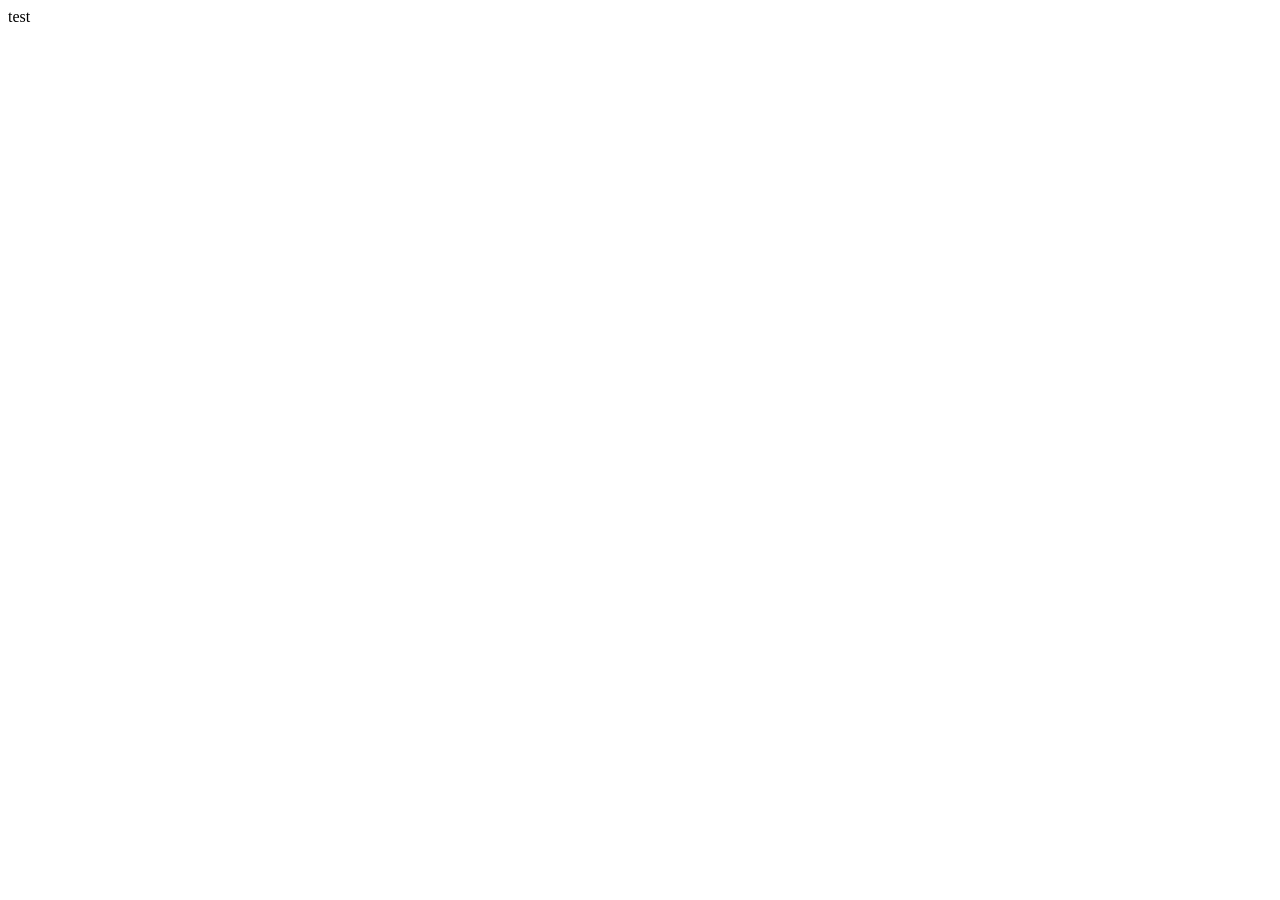
==== coreVcl/templates/index.html @ 18e7ca16 "adding login page and modify nginx config" ====
<!DOCTYPE html>
<html lang="en">

<head>
  <meta charset="UTF-8">
  <meta name="viewport" content="width=device-width, initial-scale=1">
  <title>Login</title>
  <!-- 1. 補上 Roboto 字體 -->
  <link rel="stylesheet"
    href="https://fonts.googleapis.com/css?family=Roboto:400,100,300,500,700,900&font-display=swap">

  <!-- 2. 補上 Font Awesome 圖標庫 -->
  <link rel="stylesheet" href="https://maxcdn.bootstrapcdn.com/font-awesome/4.3.0/css/font-awesome.min.css">
  <!-- <link href="/static/css/login.css" rel="stylesheet"> -->
</head>

<body>
  test
  <!-- 4. 💡 關鍵：必須在你的 login.js 之前，先載入 jQuery 庫 -->
  <!-- <script src="https://cdnjs.cloudflare.com/ajax/libs/jquery/2.1.3/jquery.min.js"></script> -->
  <!---->
  <!-- 5. 你的本地 JS -->
  <!-- <script src="/static/js/login.js"></script> -->
</body>

</html>
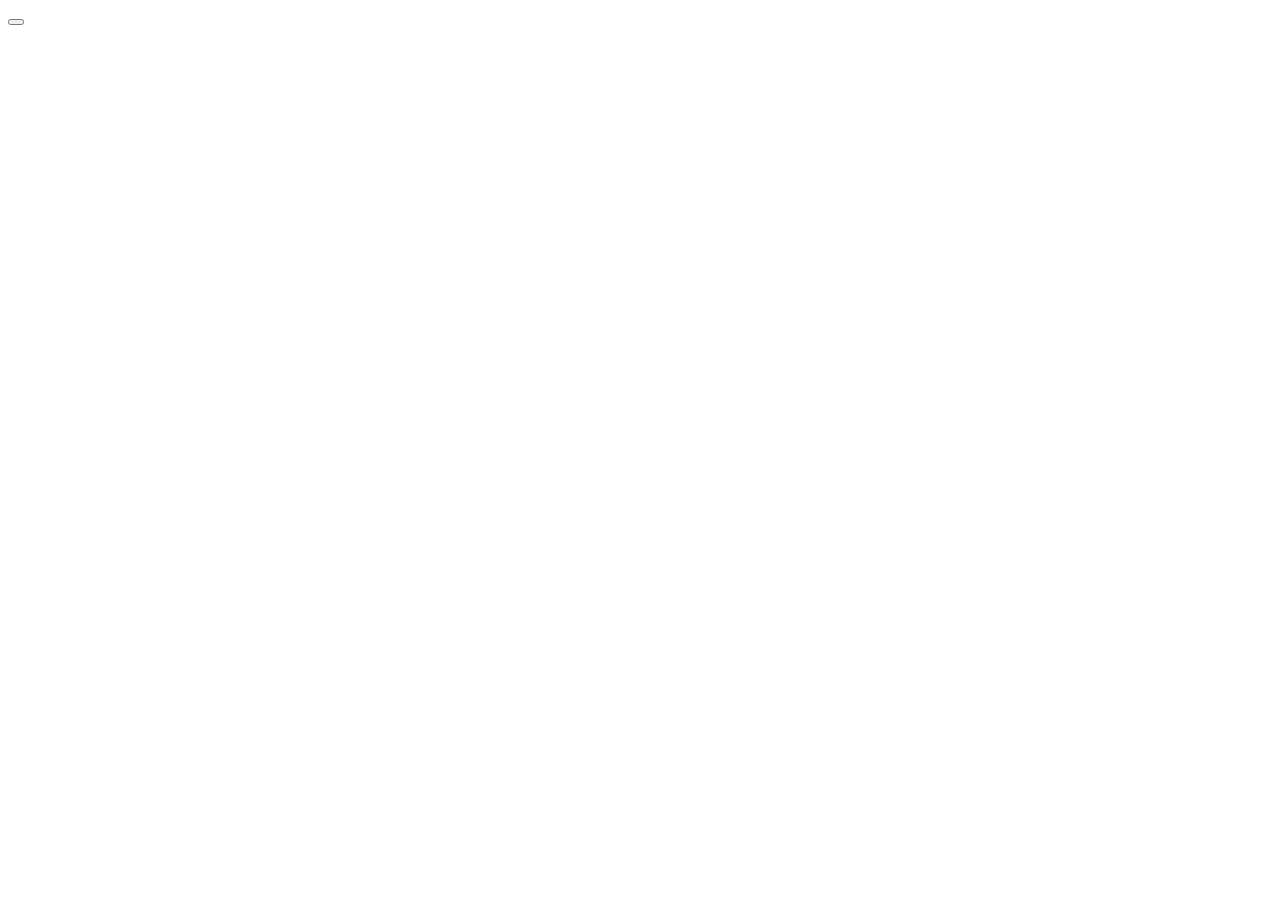
==== commit e12e7740: "adding html structure" ====
--- a/coreVcl/templates/index.html
+++ b/coreVcl/templates/index.html
@@ -15,12 +15,14 @@
 </head>
 
 <body>
-  test
-  <!-- 4. 💡 關鍵：必須在你的 login.js 之前，先載入 jQuery 庫 -->
-  <!-- <script src="https://cdnjs.cloudflare.com/ajax/libs/jquery/2.1.3/jquery.min.js"></script> -->
-  <!---->
-  <!-- 5. 你的本地 JS -->
-  <!-- <script src="/static/js/login.js"></script> -->
+  <div class="app-shell">
+
+    <head class="top-nav">
+      <button class="nav-mode-btn" type=""></button>
+
+    </head>
+
+  </div>
 </body>
 
 </html>
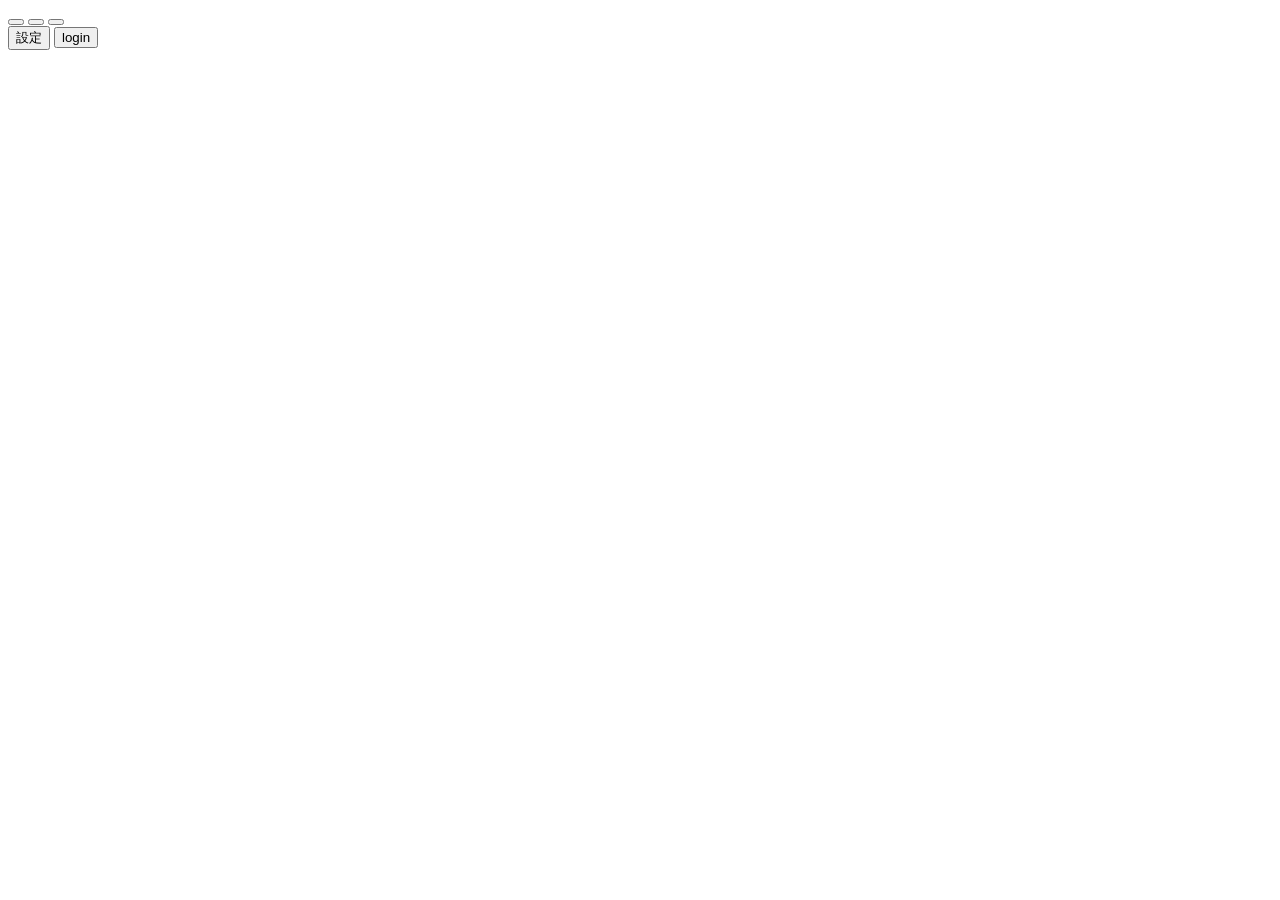
==== commit 46bbc055: "adding app css/js code" ====
--- a/coreVcl/templates/index.html
+++ b/coreVcl/templates/index.html
@@ -11,18 +11,36 @@
 
   <!-- 2. 補上 Font Awesome 圖標庫 -->
   <link rel="stylesheet" href="https://maxcdn.bootstrapcdn.com/font-awesome/4.3.0/css/font-awesome.min.css">
-  <!-- <link href="/static/css/login.css" rel="stylesheet"> -->
+  <link href="/static/css/app/app-shell.css" rel="stylesheet">
 </head>
 
 <body>
   <div class="app-shell">
 
     <head class="top-nav">
-      <button class="nav-mode-btn" type=""></button>
-
+      <button class="nav-mode-btn" type="" data-mode="home-page"></button>
+      <button class="nav-mode-btn" type="" data-mode="live-manager"></button>
+      <button class="nav-mode-btn" type="" data-mode="video-tools"></button>
+      <div class="top-nav-utility">
+        <button type="">設定</button>
+        <button type="">login</button>
+      </div>
     </head>
 
+    <div class="body-area">
+      <aside class="sidebar">
+
+      </aside>
+      <main class="content-area">
+
+      </main>
+
+    </div>
+
   </div>
+  <script src="static/js/app/nav-config.js"></script>
+  <script src="static/js/app/app-shell.js"></script>
+  <script src="static/js/common.js"></script>
 </body>
 
 </html>
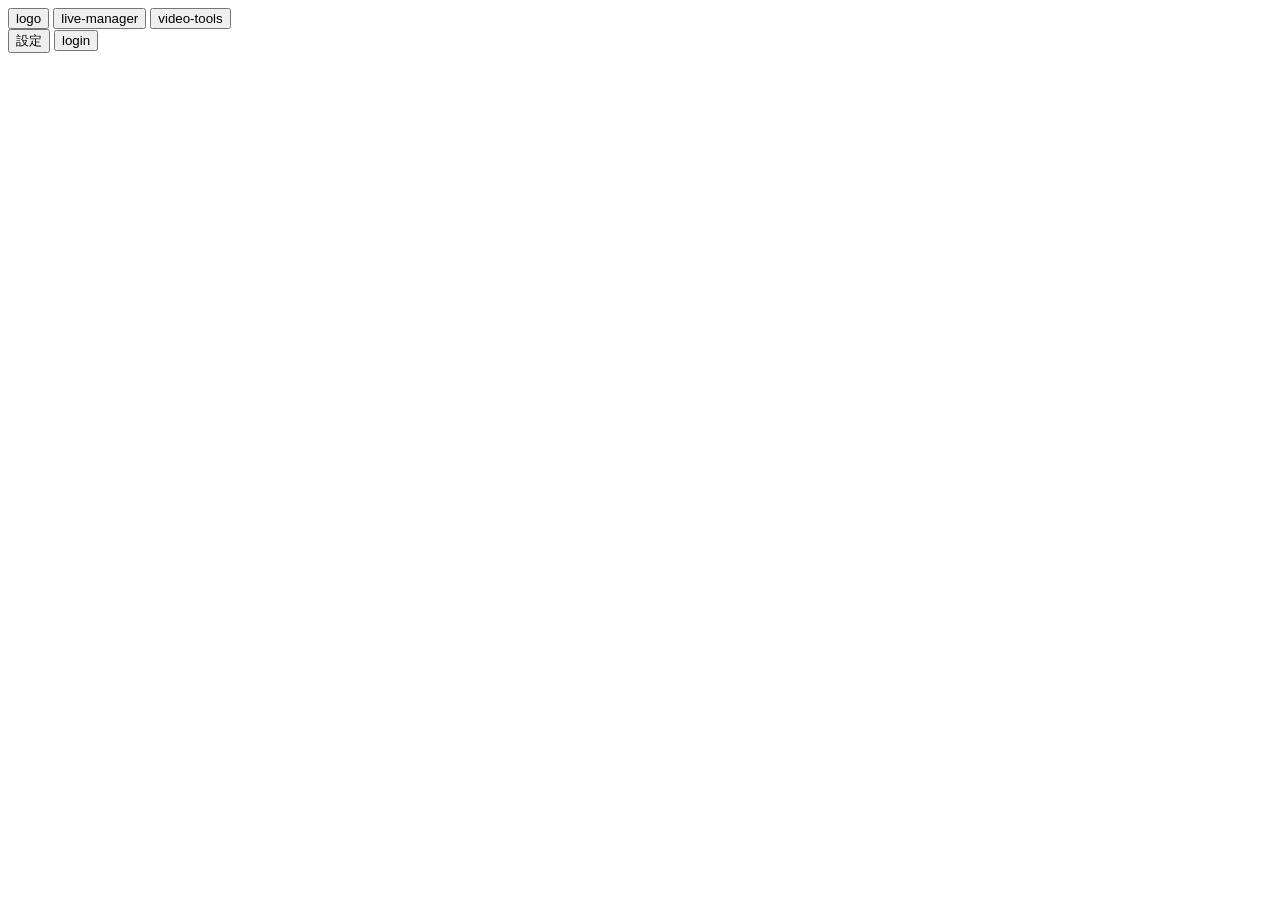
==== commit 58a49b98: "adding css/html of test page and modify home page" ====
--- a/coreVcl/templates/index.html
+++ b/coreVcl/templates/index.html
@@ -17,15 +17,15 @@
 <body>
   <div class="app-shell">
 
-    <head class="top-nav">
-      <button class="nav-mode-btn" type="" data-mode="home-page"></button>
-      <button class="nav-mode-btn" type="" data-mode="live-manager"></button>
-      <button class="nav-mode-btn" type="" data-mode="video-tools"></button>
+    <header class="top-nav">
+      <button class="nav-mode-btn" type="button" data-mode="home-page">logo</button>
+      <button class="nav-mode-btn" type="button" data-mode="live-manager">live-manager</button>
+      <button class="nav-mode-btn" type="button" data-mode="video-tools">video-tools</button>
       <div class="top-nav-utility">
         <button type="">設定</button>
         <button type="">login</button>
       </div>
-    </head>
+    </header>
 
     <div class="body-area">
       <aside class="sidebar">
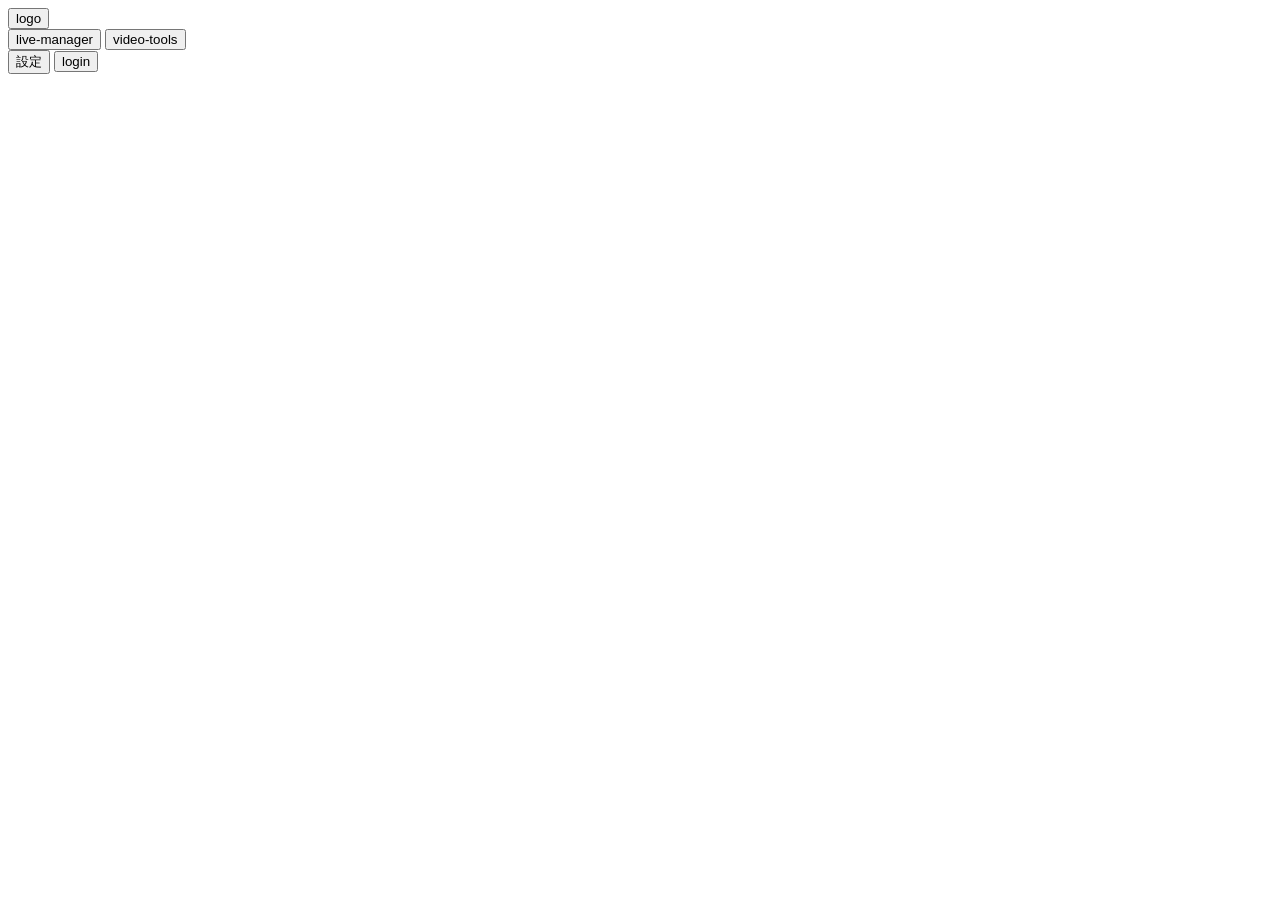
==== commit a6763a6f: "modify css of index.html" ====
--- a/coreVcl/templates/index.html
+++ b/coreVcl/templates/index.html
@@ -18,9 +18,13 @@
   <div class="app-shell">
 
     <header class="top-nav">
-      <button class="nav-mode-btn" type="button" data-mode="home-page">logo</button>
-      <button class="nav-mode-btn" type="button" data-mode="live-manager">live-manager</button>
-      <button class="nav-mode-btn" type="button" data-mode="video-tools">video-tools</button>
+      <div class="logo-btn">
+        <button class="nav-mode-btn" type="button" data-mode="home-page">logo</button>
+      </div>
+      <div class="nav-item">
+        <button class="nav-mode-btn" type="button" data-mode="live-manager">live-manager</button>
+        <button class="nav-mode-btn" type="button" data-mode="video-tools">video-tools</button>
+      </div>
       <div class="top-nav-utility">
         <button type="">設定</button>
         <button type="">login</button>
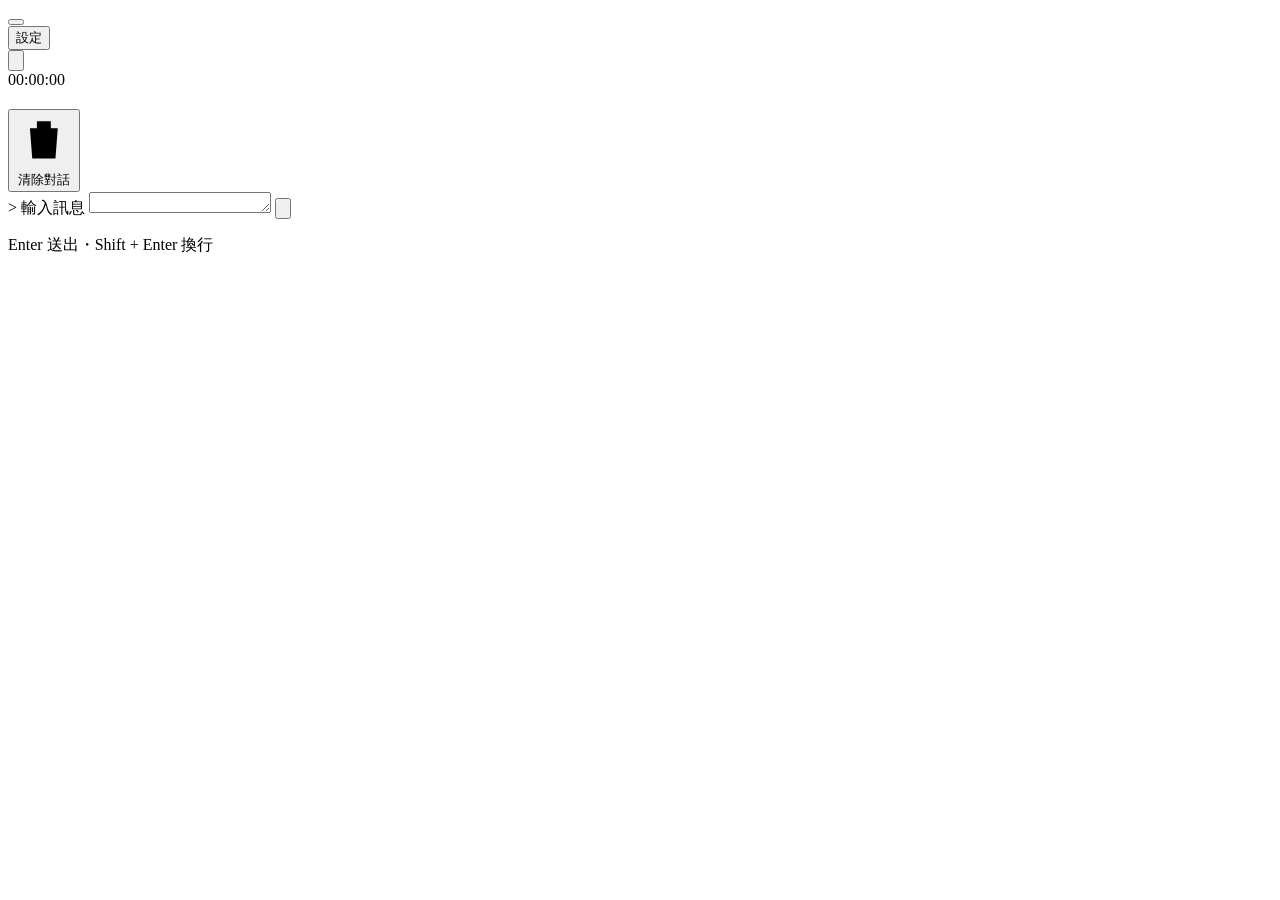
==== commit e0d6a7b9: "modify UI style" ====
--- a/coreVcl/templates/index.html
+++ b/coreVcl/templates/index.html
@@ -1,50 +1,134 @@
 <!DOCTYPE html>
-<html lang="en">
-
+<html lang="zh-Hant">
 <head>
   <meta charset="UTF-8">
-  <meta name="viewport" content="width=device-width, initial-scale=1">
-  <title>Login</title>
-  <!-- 1. 補上 Roboto 字體 -->
-  <link rel="stylesheet"
-    href="https://fonts.googleapis.com/css?family=Roboto:400,100,300,500,700,900&font-display=swap">
+  <meta name="viewport" content="width=device-width, initial-scale=1, viewport-fit=cover">
+  <title>Neon Carbon · AI Console</title>
+  <link rel="preconnect" href="https://fonts.googleapis.com">
+  <link rel="preconnect" href="https://fonts.gstatic.com" crossorigin>
+  <link href="https://fonts.googleapis.com/css2?family=Chakra+Petch:wght@500;600;700&family=JetBrains+Mono:wght@400;500&family=Noto+Sans+TC:wght@400;500;700&display=swap" rel="stylesheet">
+  <link rel="stylesheet" href="/static/css/base.css">
+  <link rel="stylesheet" href="/static/css/components.css">
+  <link rel="stylesheet" href="/static/css/layout.css">
+  <link rel="stylesheet" href="/static/css/chat.css">
+  <link rel="stylesheet" href="/static/css/dialog.css">
+  <!-- 各工具畫面的樣式由畫面模組自行載入，例如 js/views/cie1931/cie1931.css -->
+</head>
+<body>
+  <div class="scanlines" aria-hidden="true"></div>
+  <div class="backdrop" id="backdrop" aria-hidden="true"></div>
 
-  <!-- 2. 補上 Font Awesome 圖標庫 -->
-  <link rel="stylesheet" href="https://maxcdn.bootstrapcdn.com/font-awesome/4.3.0/css/font-awesome.min.css">
-  <link href="/static/css/app/app-shell.css" rel="stylesheet">
-</head>
+  <div class="app" id="app">
+    <!-- ===== Sidebar（主題） ===== -->
+    <aside class="sidebar" id="sidebar" aria-label="主題與功能選單">
+      <div class="sidebar-brand">
+        <span class="brand-mark" aria-hidden="true"></span>
+        <span class="brand-text">
+          <strong id="brandName"></strong>
+          <small id="brandTagline"></small>
+        </span>
+        <button class="collapse-btn" id="collapseBtn" aria-label="收合側邊欄" aria-expanded="true" title="收合側邊欄">
+          <i data-icon="sidebar"></i>
+        </button>
+      </div>
 
-<body>
-  <div class="app-shell">
+      <nav class="theme-list" id="themeList" aria-label="主題"></nav>
 
-    <header class="top-nav">
-      <div class="logo-btn">
-        <button class="nav-mode-btn" type="button" data-mode="home-page">logo</button>
+      <div class="sidebar-foot">
+        <div class="sys-status">
+          <span class="dot" aria-hidden="true"></span>
+          <span class="label" id="apiMode"></span>
+        </div>
+        <button class="foot-item" id="settingsBtn" data-tip="設定">
+          <i data-icon="settings"></i><span class="label">設定</span>
+        </button>
+        <div id="accountSlot"></div>
       </div>
-      <div class="nav-item">
-        <button class="nav-mode-btn" type="button" data-mode="live-manager">live-manager</button>
-        <button class="nav-mode-btn" type="button" data-mode="video-tools">video-tools</button>
+    </aside>
+
+    <!-- ===== Main ===== -->
+    <div class="main">
+      <header class="hud">
+        <button class="icon-btn mobile-only" id="menuBtn" aria-label="開啟選單">
+          <svg viewBox="0 0 24 24"><path d="M4 7h16M4 12h16M4 17h16"/></svg>
+        </button>
+        <div class="crumbs" id="crumbs" aria-label="目前位置"></div>
+        <div class="hud-meta">
+          <span class="uptime" id="uptime" title="本次工作階段時間">00:00:00</span>
+        </div>
+      </header>
+
+      <!-- ===== Chat ===== -->
+      <section class="chat panel" id="chatView" aria-label="AI 對話">
+        <div class="chat-head">
+          <div>
+            <h1 id="chatTitle"></h1>
+            <p id="chatSub"></p>
+          </div>
+          <button class="ghost-btn" id="clearBtn">
+            <svg viewBox="0 0 24 24"><path d="M5 7h14M10 11v6M14 11v6M6 7l1 13h10l1-13M9 7V4h6v3"/></svg>
+            <span>清除對話</span>
+          </button>
+        </div>
+
+        <div class="messages" id="messages" aria-live="polite"></div>
+
+        <form class="composer" id="composer" autocomplete="off">
+          <span class="prompt-sign" aria-hidden="true">&gt;</span>
+          <label for="input" class="sr-only">輸入訊息</label>
+          <textarea id="input" rows="1"></textarea>
+          <button type="submit" class="send-btn" id="sendBtn" aria-label="送出">
+            <svg viewBox="0 0 24 24"><path d="M4 12l16-8-6 16-2.5-6.5L4 12z"/></svg>
+          </button>
+        </form>
+        <p class="hint">Enter 送出・Shift + Enter 換行</p>
+      </section>
+
+      <!-- ===== 工具畫面（nav 項目設定 type 時使用） ===== -->
+      <section class="tool-view panel" id="toolView" hidden></section>
+    </div>
+  </div>
+
+  <!-- ===== 設定視窗 ===== -->
+  <dialog class="modal" id="settingsDlg" aria-labelledby="settingsTitle">
+    <form class="modal-body panel" id="settingsForm" method="dialog">
+      <div class="modal-head">
+        <h2 id="settingsTitle">設定</h2>
+        <button class="close-btn" value="cancel" formnovalidate aria-label="關閉"><i data-icon="close"></i></button>
       </div>
-      <div class="top-nav-utility">
-        <button type="">設定</button>
-        <button type="">login</button>
+      <label class="field">
+        <span>回覆來源</span>
+        <select name="mode">
+          <option value="mock">模擬回覆（不需後端）</option>
+          <option value="openai">OpenAI 相容 API</option>
+        </select>
+      </label>
+      <label class="field">
+        <span>API 端點</span>
+        <input name="endpoint" type="text" placeholder="/api/chat">
+      </label>
+      <label class="field">
+        <span>模型</span>
+        <input name="model" type="text" placeholder="gpt-4o-mini">
+      </label>
+      <div class="field-row">
+        <div>
+          <span class="field-title">對話紀錄</span>
+          <small>清除所有主題與選單中的對話，無法復原。</small>
+        </div>
+        <button type="button" class="ghost-btn danger" id="clearAllBtn">清除所有對話</button>
       </div>
-    </header>
+      <div class="modal-actions">
+        <button class="ghost-btn" value="cancel" formnovalidate>取消</button>
+        <button class="primary-btn" value="save">儲存設定</button>
+      </div>
+    </form>
+  </dialog>
 
-    <div class="body-area">
-      <aside class="sidebar">
+  <!-- ===== 登入視窗（登入 / 註冊 / 忘記密碼 / 重設密碼），內容由 components/auth-dialog.js 產生 ===== -->
+  <dialog class="modal auth-modal" id="authDlg" aria-labelledby="authTitle-login"></dialog>
 
-      </aside>
-      <main class="content-area">
-
-      </main>
-
-    </div>
-
-  </div>
-  <script src="static/js/app/nav-config.js"></script>
-  <script src="static/js/app/app-shell.js"></script>
-  <script src="static/js/common.js"></script>
+  <!-- 程式進入點：其他 JS 由 main.js 透過 import 自動載入 -->
+  <script type="module" src="/static/js/main.js"></script>
 </body>
-
 </html>
